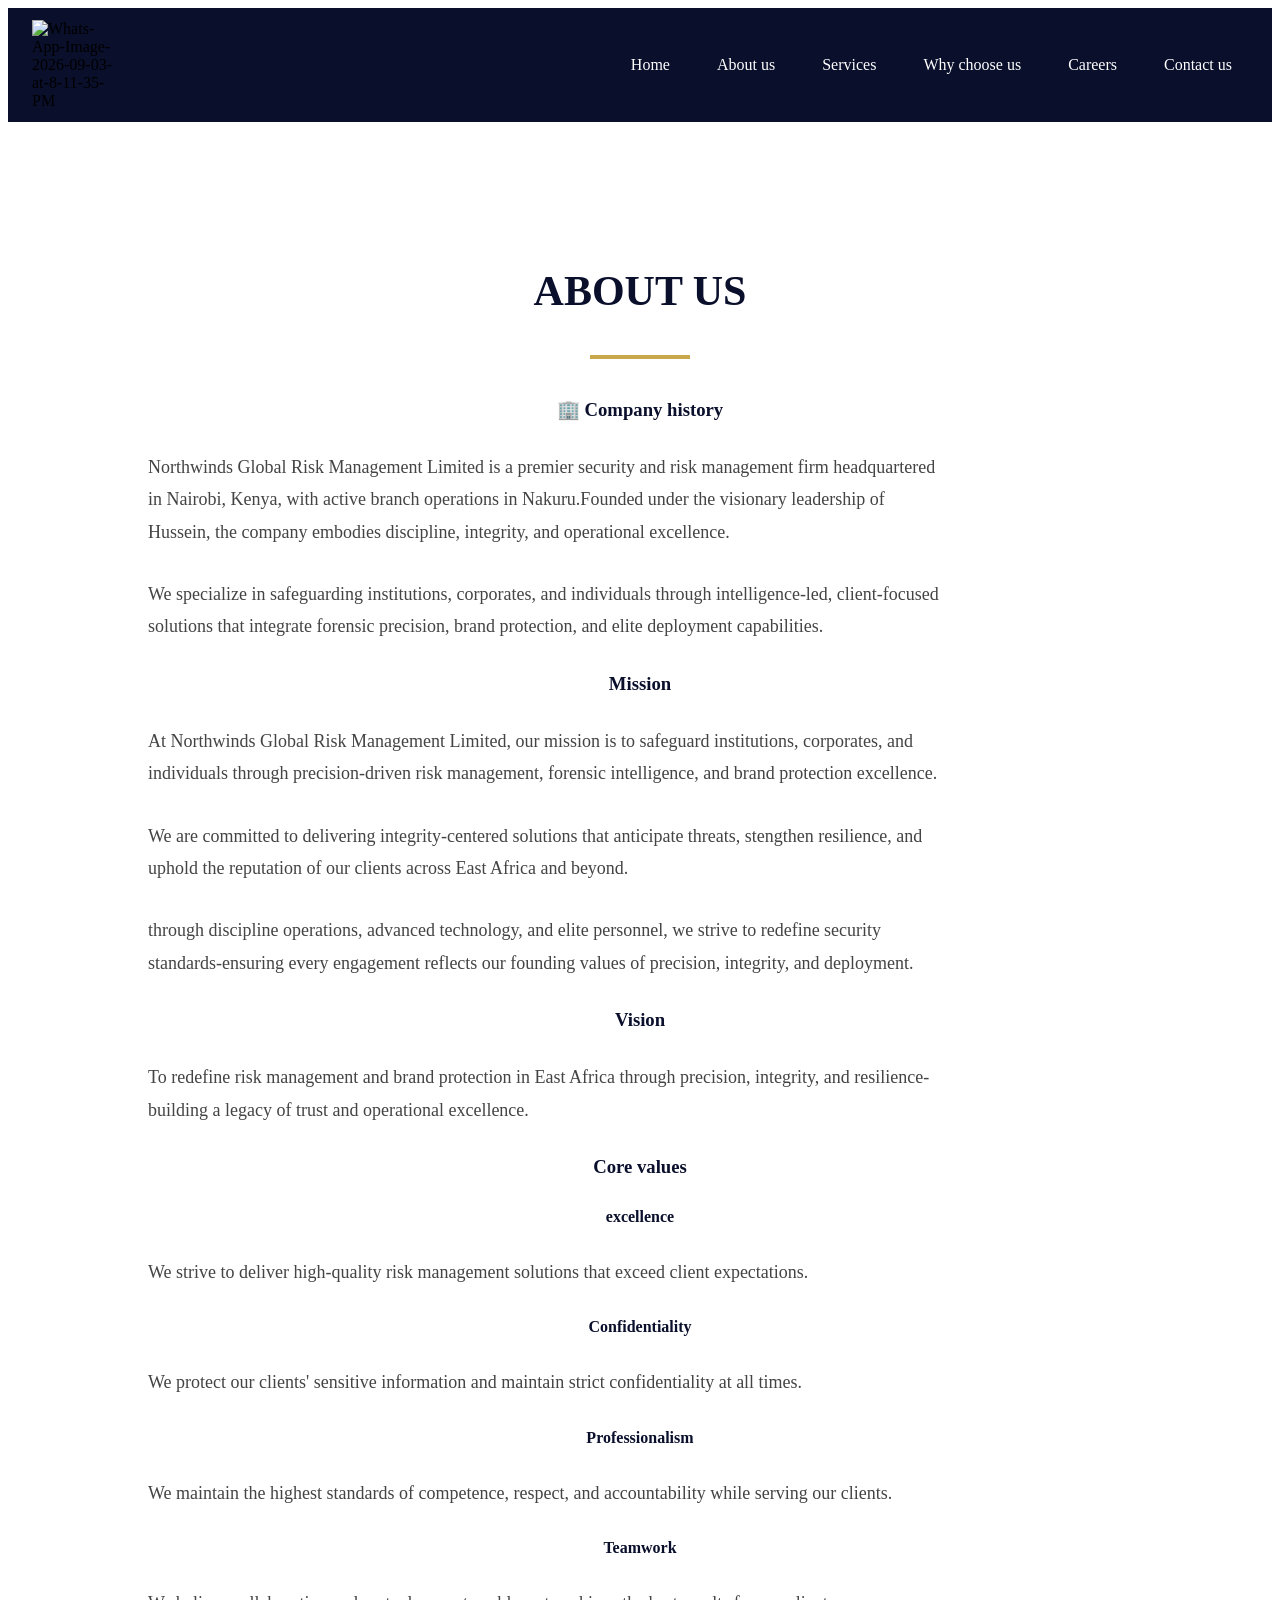
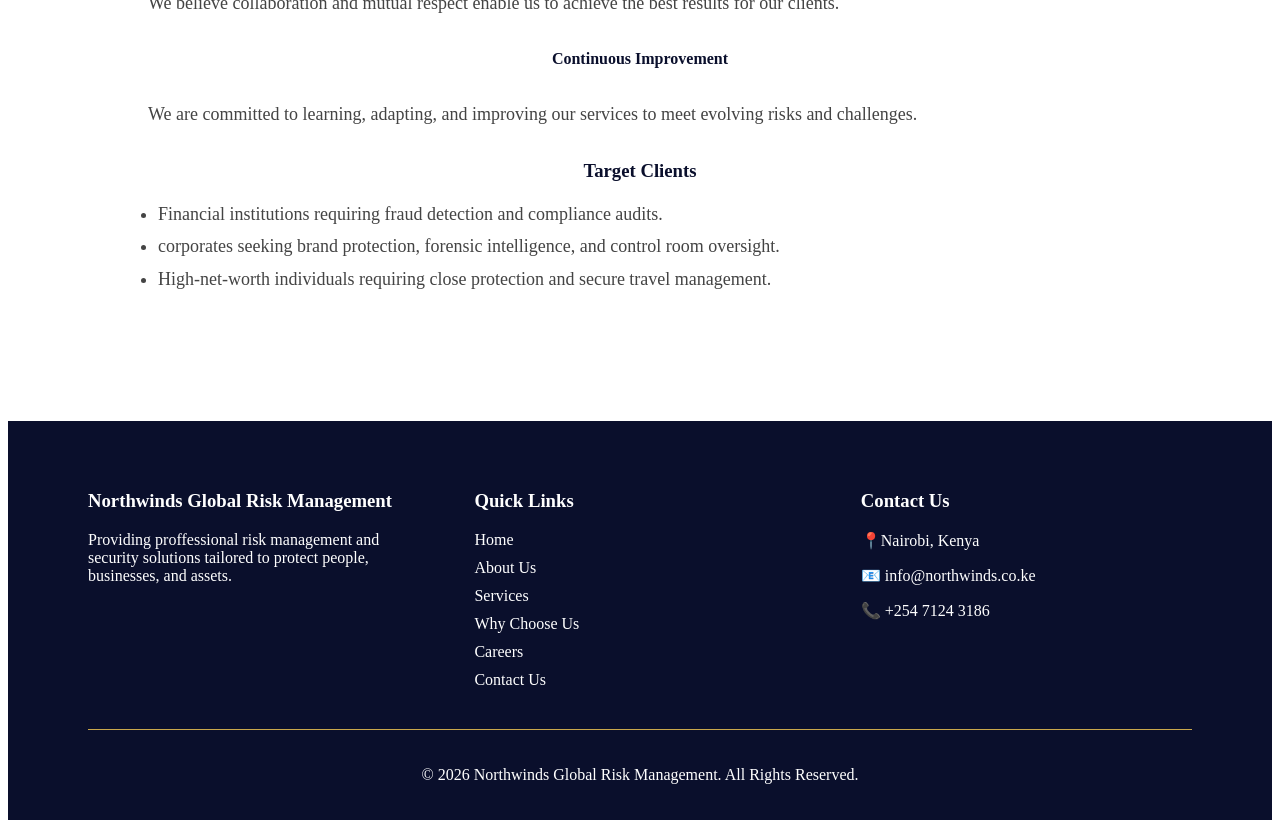
==== about.html @ 0364e17a "updated company history" ====
<!DOCTYPE html>
<html lang="en">
<head>
    <meta charset="UTF-8">
    <meta name="viewport" content="width=device-width, initial-scale=1.0">
    <title>About Us | Northwinds</title>
    <link rel="stylesheet" href="styles.css">
</head>
<body>
    <header>
        <nav>
            <img src="https://i.ibb.co/jkF0yMGX/Whats-App-Image-2026-09-03-at-8-11-35-PM.jpg" alt="Whats-App-Image-2026-09-03-at-8-11-35-PM" border="0">
        <ul>
            <li><a href ="index.html">Home</a></li>
            <li><a href ="about.html">About us</a></li>
            <li><a href ="services.html">Services</a></li>
            <li><a href ="why-choose-us.html">Why choose us</a></li>
            <li><a href="careers.html">Careers</a></li>
            <li><a href ="contact.html">Contact us</a></li>
        </ul>
        <button class="menu-toggle" aria-label="Open navigation menu">☰</button>
        </nav>
    </header>
    <section class="about" id="about-us">
        <h2>ABOUT US</h2>
        <hr class="about-line">
        <h3>🏢 Company history</h3>
        <p>Northwinds Global Risk Management Limited is a premier security and risk management firm headquartered in Nairobi, Kenya, with active branch operations in Nakuru.Founded under the visionary leadership of Hussein, the company embodies discipline, integrity, and operational excellence.</p>
        <p>We specialize in safeguarding institutions, corporates, and individuals through intelligence-led, client-focused solutions that integrate forensic precision, brand protection, and elite deployment capabilities.</p>
        <h3>Mission</h3>
        <p>At Northwinds Global Risk Management Limited, our mission is to safeguard institutions, corporates, and individuals through precision-driven risk management, forensic intelligence, and brand protection excellence.</p>
        <p>We are committed to delivering integrity-centered solutions that anticipate threats, stengthen resilience, and uphold the reputation of our clients across East Africa and beyond.</p>
        <p>through discipline operations, advanced technology, and elite personnel, we strive to redefine security standards-ensuring every engagement reflects our founding values of precision, integrity, and deployment.</p>
        <h3>Vision</h3>
        <p>To redefine risk management and brand protection in East Africa through precision, integrity, and resilience-building a legacy of trust and operational excellence.</p>
        <h3>Core values</h3>
        <h4>excellence</h4>
        <p>We strive to deliver high-quality risk management solutions that exceed client expectations.</p>
        <h4>Confidentiality</h4>
        <p>We protect our clients' sensitive information and maintain strict confidentiality at all times.</p>
        <h4>Professionalism</h4>
        <p>We maintain the highest standards of competence, respect, and accountability while serving our clients.</p>
        <h4>Teamwork</h4>
        <p>We believe collaboration and mutual respect enable us to achieve the best results for our clients.</p>
        <h4>Continuous Improvement</h4>
        <p>We are committed to learning, adapting, and improving our services to meet evolving risks and challenges.</p>
        <h3>Target Clients</h3>
        <ul>
            <li>Financial institutions requiring fraud detection and compliance audits.</li>
            <li>corporates seeking brand protection, forensic intelligence, and control room oversight.</li>
            <li>High-net-worth individuals requiring close protection and secure travel management.</li>
        </ul>
    </section>
     <footer>
        <div class="footer-content">
            <div class="footer-brand">
                <h3>Northwinds Global Risk Management</h3>
                <p>Providing proffessional risk management and security solutions tailored to protect people, businesses, and assets.</p>
            </div>
            <div class="footer-links">
                <h3>Quick Links</h3>
                <a href="index.html">Home</a>
                <a href="about.html">About Us</a>
                <a href="services.html">Services</a>
                <a href="why-choose-us.html">Why Choose Us</a>
                <a href="careers.html">Careers</a>
                <a href="contact.html">Contact Us</a>
            </div>
            <div class="footer-contact">
                <h3>Contact Us</h3>
                <p>📍Nairobi, Kenya</p>
                <p>📧 info@northwinds.co.ke</p>
                <p>📞 +254 7124 3186</p>
            </div>
        </div>
        <div class="footer-bottom">
            <p>©️ 2026 Northwinds Global Risk Management. All Rights Reserved.</p>
        </div>
    </footer>
    <script src="script.js"></script>
    
</body>
</html>
---- styles.css ----
header {
    display: flex;
    justify-content: space-between;
    top: 0;
    left: 0;
    right: 0;
    padding: 12px 24px;
    background-color: #0a0f2c;
}

nav {
    display: flex;
    justify-content: space-between;
    align-items: center;
    width: 100%;
}

nav img {
    width: 80px;
}

nav ul {
    display: flex;
    list-style: none;
    gap: 15px;
    margin-left: auto;
}

nav ul li a {
    padding: 8px 16px;
    border: none;
    border-bottom: 2px solid transparent;
    background: transparent;
    color: #ffffff;
    text-decoration: none;
    transition: border-color 0.25s ease;
    
}

nav ul li a:hover {
    border-bottom-color: #C9A84C;
}

nav ul li a.active {
    border-bottom-color: #C9A84C;
    color: #ffffff;
}

.hero {
    display: flex;
    justify-content: flex-start;
    align-items: flex-start;
    padding: 100px 80px;
    height: 100vh;
    background-image: url("https://i.ibb.co/mVKzn9HR/pexels-tiger-lily-7108700.jpg");
    background-size: cover;
    background-position: center;
    background-repeat: no-repeat;
}

.hero button {
    margin-top: 20px;
    background-color: #C9A84C;
    color: black;
    padding: 12px 24px;
    font-size: 16px;
    cursor: pointer;
    border: none;
}

.learn-more {
    background-color: #C9A84C;
    color: black;
    padding: 12px 24px;
    text-decoration: none;
    display: inline-block;
}

.hero p {
    margin-bottom: 15px;
    color: #0a0f2c;
    font-weight: bold;
}

.hero p em {
    font-style: italic;
    color:#555;
}

.hero-content {
    margin-left: 50px;
    margin-top: 40px;
}

.hero h1 {
    margin-bottom: 20px;
    color: #0a0f2c;
}

.about {
    padding: 80px;
    margin: 30px;
    background-color: #ffffff;
}

.about h2 {
    text-align: center;
    font-size: 42px;
    color:#0a0f2c;
    margin-bottom: 40px;
}

.about-line {
    width: 100px;
    border: none;
    border-top: 4px solid #C9A84C;
    margin: 15px auto 40px;
}

.about h3 {
    color: #0a0f2c;
    margin-top: 30px;
    margin-bottom: 15px;
    text-align: center;
}

.about h4 {
    color: #0a0f2c;
    margin-top: 30px;
    margin-bottom: 10px;
    text-align: center;
}

.about p {
    color: #444;
    line-height: 1.8;
    font-size: 18px;
    margin: 30px;
    width: 800px;
    text-align: left;
}

.about ul li {
    color: #444;
    font-size: 18px;
    line-height: 1.8;
}

.services {
    text-align: center;
    background-color: #f8f9fa;
}

.services-container {
    display: flex;
    justify-content: center;
    gap: 40px;
    flex-wrap: wrap;
}

.service-card {
    width: 30%;
    text-align: center;
}

.service-card img {
    border-radius: 20px;
    width: 100%;
}

.service-card ul, .service-card p {
    text-align: left;
    color: #444;
    font-size: 18px;
    line-height: 1.8;
}

.why-choose-us {
    text-align: center;
    background-color: #f7f5ef;
    padding: 70px 10%;
}

.why-choose-us h3 {
    color: #0a0f2c;
    margin-top: 30px;
    margin-bottom: 15px;
    text-align: center;
}

.why-choose-us ul li {
    color: #444;
    font-size: 18px;
    line-height: 1.8;
    max-width: 900px;
    margin: auto;
    text-align: left;
}

.why-choose-us p {
    color: #444;
    line-height: 1.8;
    font-size: 18px;
    text-align: left;
}

.careers {
    text-align: center;
    background-color: #0a0f2c;
    padding: 60px 20px;
    color: white;
}

.careers h2 {
    margin-bottom: 30px;
}

.careers h3 {
    margin-top: 35px;
    margin-bottom: 20px;
}

.careers p {
    color: lightgray;
    line-height: 1.8;
    font-size: 18px;
    text-align: center;
}

.careers ul {
    margin-bottom: 30px;
}

.careers ul li {
    color: lightgray;
    font-size: 18px;
    line-height: 1.8;
    max-width: 900px;
    margin: auto;
    text-align: left;
}

.contact {
    text-align: center;
    background-color: #ffffff;
    padding: 60px 80px;
}

.contact-container {
    display: flex;
    justify-content: space-between;
    gap: 100px;
    padding: 40px 0;
}

.contact-info {
    text-align: left;
    width: 40%;
}

.contact-form-container {
    margin-bottom: 20px;
}

.contact-form {
    width: 100%;
}

.contact-form {
    display: flex;
    flex-direction: column;
    gap: 15px;
}

.contact-form input, .contact-form textarea {
    width: 300px;
    padding: 12px;
    box-sizing: border-box;
}

.contact-form textarea {
    height: 150px;
}

.contact-form button {
    width: fit-content;
    padding: 12px 25px;
    color: #C9A84C;
}

footer {
    background-color: #0a0f2c;
    color: #ffffff;
    padding: 50px 80px 20px;
}

.footer-content {
    display: flex;
    justify-content: space-between;
    gap: 50px;
}

.footer-brand, .footer-links, .footer-contact {
    width: 30%;
}

.footer-links {
    display: flex;
    flex-direction: column;
}

.footer-links a {
    color: #ffffff;
    text-decoration: none;
    margin-bottom: 10px;
}

.footer-links a:hover {
    color: #C9A84C;
}

.footer-bottom {
    text-align: center;
    margin-top: 30px;
    padding-top: 20px;
    border-top: 1px solid #C9A84C;
}

.footer p, .footer a {
    font-size: 16px;
}
.menu-toggle {
    display: none;
}

@media (max-width: 768px) {
    nav ul {
        display: none;
    }
    section {
        padding: 50px 20px;
    }
    h1 {
        font-size: 32px;
    }
    h2 {
        font-size: 26px;
    }
    .hero {
        padding: 100px 20px 50px;
        height: auto;
        min-height: 100vh;
        background-size: cover;
        background-position: center top;
        background-repeat: no-repeat;
    }
    .hero-content {
        margin-left: 0;
        max-width: 100%;
    }
    .hero h1 {
        font-size: 32px;
    }
    .hero p {
        font-size: 16px;
    }
    .about {
        padding: 50px 20px;
        width: 100%;
        box-sizing: border-box;
    }
    .about h2 {
        font-size: 26px;
        text-align: center;
    }
    .about h3 {
        font-size: 20px;
        text-align: center;
    }
    .about p {
        font-size: 16px;
        line-height: 1.7;
        text-align: left;
        width: 100%;
        max-width: 100%;
        margin-left: 0;
        margin-right: 0;
        box-sizing: border-box;
    }
    .about ul {
        padding-left: 20px;
        text-align: left;
    }
     footer {
        padding: 40px 20px 20px;
    }

    .footer-content {
        flex-direction: column;
        text-align: center;
        gap: 30px;
    }

    .footer-brand,
    .footer-links,
    .footer-contact {
        width: 100%;
    }

    .footer-bottom {
        margin-top: 20px;
    }
    .services-container {
    flex-direction: column;
    align-items: center;
    gap: 30px;
}

.service-card {
    width: 100%;
}

.service-card img {
    width: 100%;
    height: auto;
}

.service-card ul,
.service-card p {
    font-size: 16px;
    line-height: 1.6;
}
.why-choose-us {
    padding: 50px 20px;
}

.why-choose-us h3 {
    font-size: 20px;
    margin-top: 25px;
    margin-bottom: 12px;
}

.why-choose-us p,
.why-choose-us ul li {
    font-size: 16px;
    line-height: 1.6;
}
.careers {
    padding: 50px 20px;
}

.careers h2 {
    font-size: 26px;
    margin-bottom: 25px;
}

.careers h3 {
    font-size: 20px;
    margin-top: 30px;
    margin-bottom: 15px;
}

.careers p,
.careers ul li {
    font-size: 16px;
    line-height: 1.6;
}
.contact {
    padding: 50px 20px;
}

.contact-container {
    flex-direction: column;
    gap: 40px;
    padding: 30px 0;
}

.contact-info {
    width: 100%;
    text-align: center;
}

.contact-form-container {
    width: 100%;
}

.contact-form {
    width: 100%;
}

.contact-form input,
.contact-form textarea {
    width: 100%;
    font-size: 16px;
}

.contact-form button {
    align-self: center;
}
.menu-toggle {
    display: block;
    font-size: 30px;
    background: none;
    border: none;
    color: white;
    cursor: pointer;
}
.hero button,
.contact-form button {
    font-size: 16px;
    padding: 12px 20px;
}
nav ul.active {
    display: flex;
    flex-direction: column;
}
nav {
    position: relative;
}

nav ul {
    display: none;
    flex-direction: column;
    position: absolute;
    top: 100%;
    right: 0;
    width: 200px;
    background-color: #0a0f2c;
    padding: 20px;
    gap: 15px;
}

nav ul.active {
    display: flex;
}
.hero button {
    font-size: 16px;
    padding: 12px 20px;
}

.contact-form button {
    font-size: 16px;
    padding: 12px 20px;
}
.hero button,
.contact-form button {
    font-size: 16px;
    padding: 12px 24px;
    cursor: pointer;
}
}
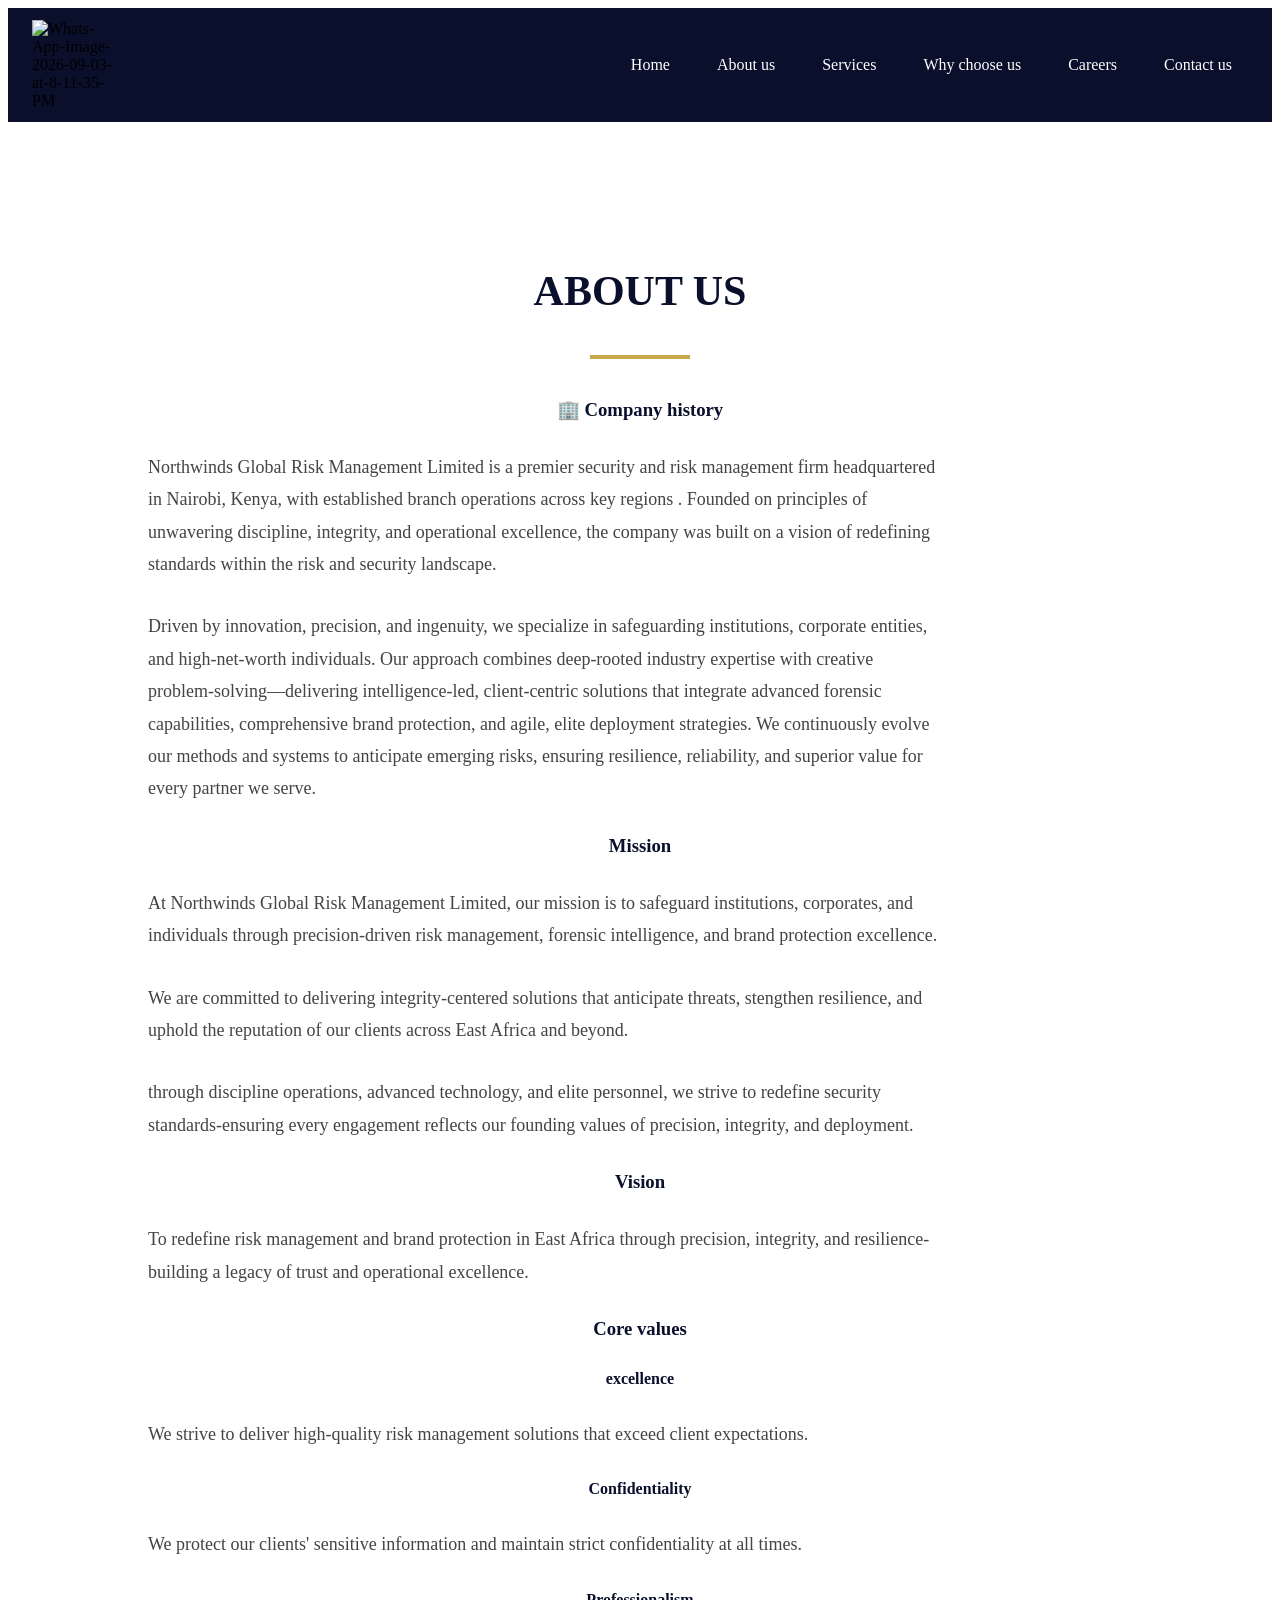
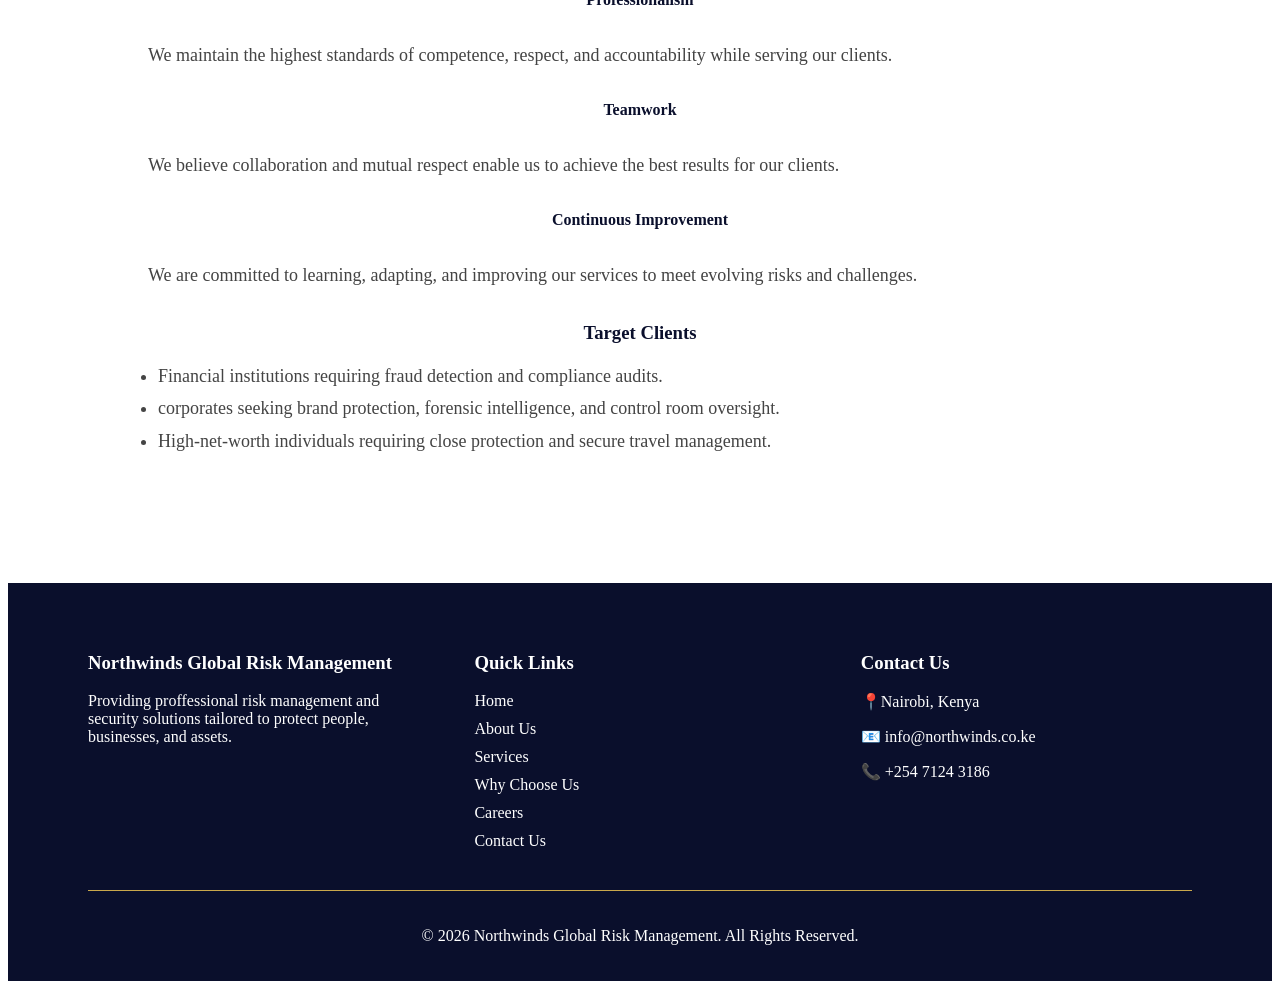
==== commit 15bafd5d: "updated company history" ====
--- a/about.html
+++ b/about.html
@@ -25,8 +25,8 @@
         <h2>ABOUT US</h2>
         <hr class="about-line">
         <h3>🏢 Company history</h3>
-        <p>Northwinds Global Risk Management Limited is a premier security and risk management firm headquartered in Nairobi, Kenya, with active branch operations in Nakuru.Founded under the visionary leadership of Hussein, the company embodies discipline, integrity, and operational excellence.</p>
-        <p>We specialize in safeguarding institutions, corporates, and individuals through intelligence-led, client-focused solutions that integrate forensic precision, brand protection, and elite deployment capabilities.</p>
+        <p>Northwinds Global Risk Management Limited is a premier security and risk management firm headquartered in Nairobi, Kenya, with established branch operations across key regions . Founded on principles of unwavering discipline, integrity, and operational excellence, the company was built on a vision of redefining standards within the risk and security landscape.</p>
+        <p>Driven by innovation, precision, and ingenuity, we specialize in safeguarding institutions, corporate entities, and high‑net‑worth individuals. Our approach combines deep‑rooted industry expertise with creative problem‑solving—delivering intelligence‑led, client‑centric solutions that integrate advanced forensic capabilities, comprehensive brand protection, and agile, elite deployment strategies. We continuously evolve our methods and systems to anticipate emerging risks, ensuring resilience, reliability, and superior value for every partner we serve.</p>
         <h3>Mission</h3>
         <p>At Northwinds Global Risk Management Limited, our mission is to safeguard institutions, corporates, and individuals through precision-driven risk management, forensic intelligence, and brand protection excellence.</p>
         <p>We are committed to delivering integrity-centered solutions that anticipate threats, stengthen resilience, and uphold the reputation of our clients across East Africa and beyond.</p>
